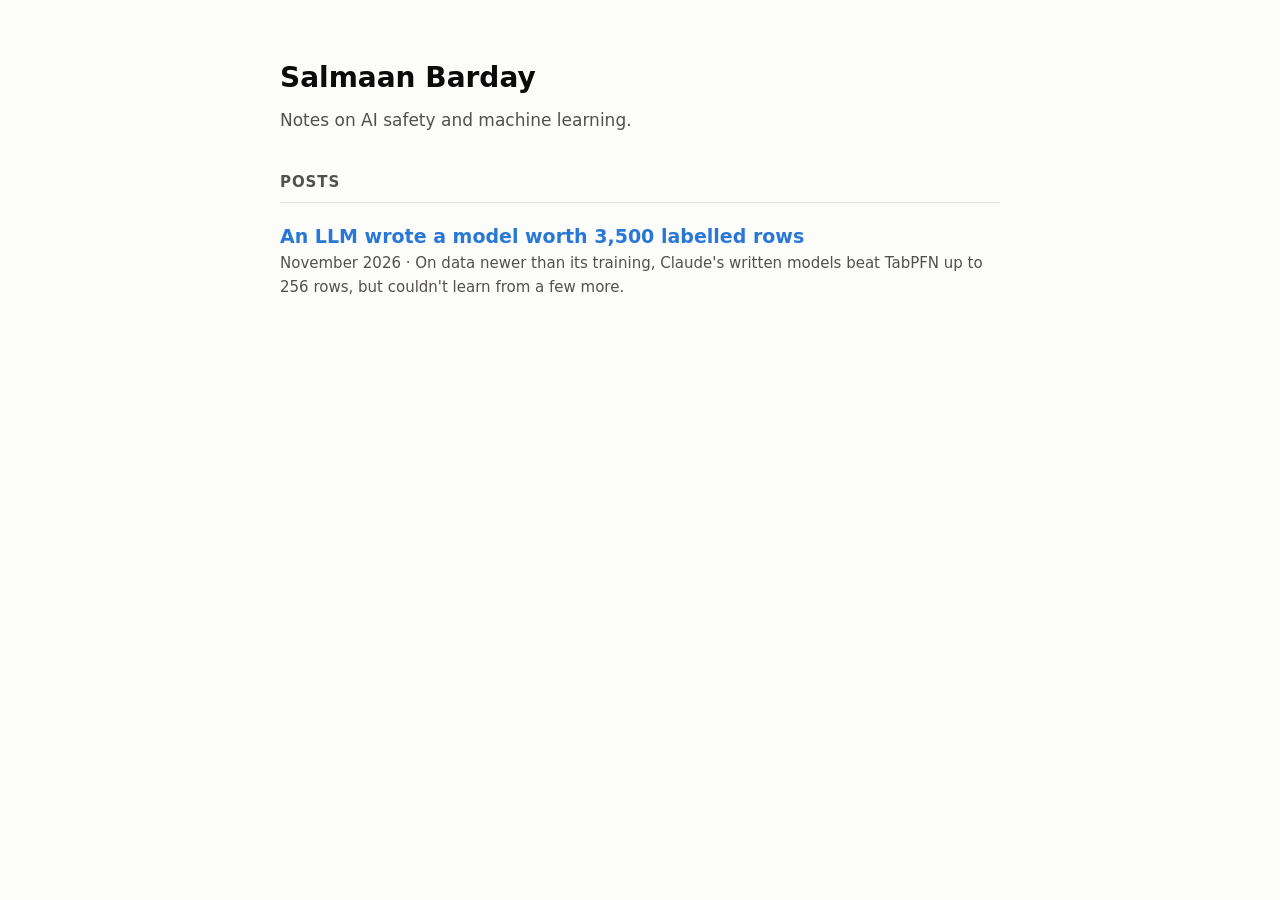
==== index.html @ 2b2710a7 "Add blog post: An LLM wrote a model worth 3,500 labelled rows Co-Authored-By: Claude Opus 5.5 <norep" ====
<!doctype html>
<html lang="en">
<head>
<meta charset="utf-8">
<meta name="viewport" content="width=device-width, initial-scale=1">
<title>Salmaan Barday</title>
<style>
  :root { --bg: #fcfcfb; --ink: #0b0b0b; --ink2: #52514e; --rule: #e1e0d9; --accent: #2a78d6; }
  @media (prefers-color-scheme: dark) { :root { --bg: #161615; --ink: #f0efec; --ink2: #c3c2b7; --rule: #2c2c2a; --accent: #5598e7; } }
  body { margin: 0; background: var(--bg); color: var(--ink); font: 17px/1.6 system-ui, -apple-system, "Segoe UI", Inter, Roboto, sans-serif; }
  main { max-width: 720px; margin: 0 auto; padding: 56px 20px; }
  h1 { font-size: 28px; margin: 0 0 6px; }
  .sub { color: var(--ink2); margin: 0 0 36px; }
  h2 { font-size: 15px; text-transform: uppercase; letter-spacing: 0.06em; color: var(--ink2); font-weight: 600;
       border-bottom: 1px solid var(--rule); padding-bottom: 8px; }
  a { color: var(--accent); text-decoration: none; }
  a:hover { text-decoration: underline; }
  .post { margin: 18px 0; }
  .post a { font-size: 19px; font-weight: 600; }
  .post div { color: var(--ink2); font-size: 15px; }
</style>
</head>
<body>
<main>
  <h1>Salmaan Barday</h1>
  <p class="sub">Notes on AI safety and machine learning.</p>
  <h2>Posts</h2>
  <div class="post">
    <a href="blog/llm-written-models/">An LLM wrote a model worth 3,500 labelled rows</a>
    <div>November 2026 · On data newer than its training, Claude's written models beat TabPFN up to 256 rows, but couldn't learn from a few more.</div>
  </div>
</main>
</body>
</html>
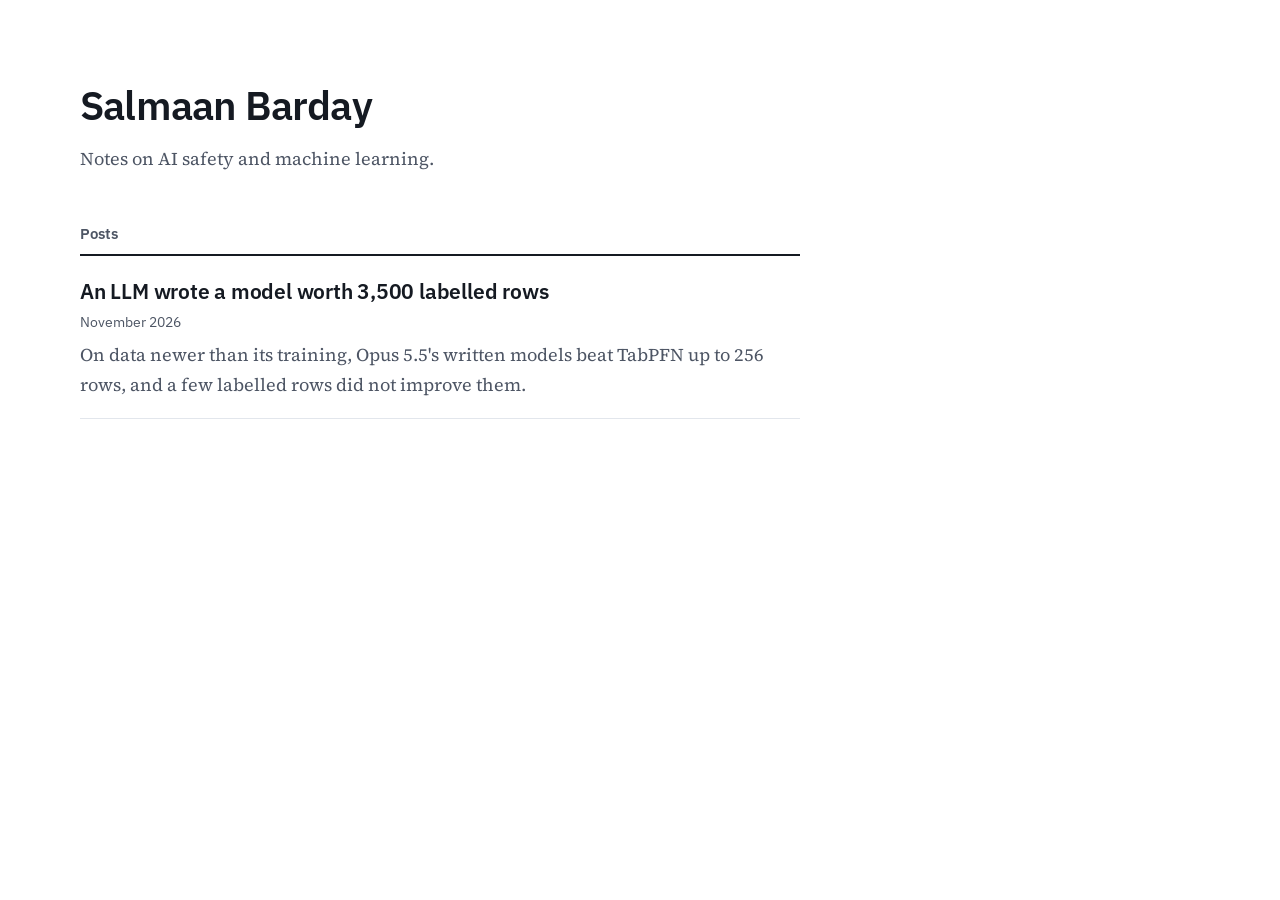
==== commit b4ce609b: "Redesign the post: wider layout, typeset maths, Opus 5.5 naming, clearer second figure Co-Authored-B" ====
--- a/index.html
+++ b/index.html
@@ -4,20 +4,21 @@
 <meta charset="utf-8">
 <meta name="viewport" content="width=device-width, initial-scale=1">
 <title>Salmaan Barday</title>
+<link rel="stylesheet" href="assets/fonts.css">
 <style>
-  :root { --bg: #fcfcfb; --ink: #0b0b0b; --ink2: #52514e; --rule: #e1e0d9; --accent: #2a78d6; }
-  @media (prefers-color-scheme: dark) { :root { --bg: #161615; --ink: #f0efec; --ink2: #c3c2b7; --rule: #2c2c2a; --accent: #5598e7; } }
-  body { margin: 0; background: var(--bg); color: var(--ink); font: 17px/1.6 system-ui, -apple-system, "Segoe UI", Inter, Roboto, sans-serif; }
-  main { max-width: 720px; margin: 0 auto; padding: 56px 20px; }
-  h1 { font-size: 28px; margin: 0 0 6px; }
-  .sub { color: var(--ink2); margin: 0 0 36px; }
-  h2 { font-size: 15px; text-transform: uppercase; letter-spacing: 0.06em; color: var(--ink2); font-weight: 600;
-       border-bottom: 1px solid var(--rule); padding-bottom: 8px; }
-  a { color: var(--accent); text-decoration: none; }
-  a:hover { text-decoration: underline; }
-  .post { margin: 18px 0; }
-  .post a { font-size: 19px; font-weight: 600; }
-  .post div { color: var(--ink2); font-size: 15px; }
+  :root { --bg: #ffffff; --ink: #151a22; --ink2: #4d5564; --rule: #e2e6ec; --accent: #2a78d6; }
+  body { margin: 0; background: var(--bg); color: var(--ink); font: 18px/1.65 "Source Serif 4", Georgia, serif; }
+  main { max-width: 1120px; margin: 0 auto; padding: 72px 28px; }
+  h1, h2, .post a, .post .when { font-family: "IBM Plex Sans", system-ui, sans-serif; }
+  h1 { font-size: 40px; font-weight: 600; letter-spacing: -0.02em; margin: 0 0 6px; }
+  .sub { color: var(--ink2); margin: 0 0 48px; }
+  h2 { font-size: 15px; font-weight: 600; color: var(--ink2); border-bottom: 2px solid var(--ink); padding-bottom: 8px; margin: 0; max-width: 720px; }
+  .post { padding: 18px 0; border-bottom: 1px solid var(--rule); max-width: 720px; }
+  .post a { color: var(--ink); font-size: 21px; font-weight: 600; text-decoration: none; letter-spacing: -0.01em; }
+  .post a:hover, .post a:focus-visible { color: var(--accent); }
+  .post .when { font-size: 14px; color: var(--ink2); margin-top: 2px; }
+  .post p { margin: 6px 0 0; color: var(--ink2); }
+  @media (max-width: 860px) { main { padding: 44px 18px; } h1 { font-size: 30px; } }
 </style>
 </head>
 <body>
@@ -27,7 +28,8 @@
   <h2>Posts</h2>
   <div class="post">
     <a href="blog/llm-written-models/">An LLM wrote a model worth 3,500 labelled rows</a>
-    <div>November 2026 · On data newer than its training, Claude's written models beat TabPFN up to 256 rows, but couldn't learn from a few more.</div>
+    <div class="when">November 2026</div>
+    <p>On data newer than its training, Opus 5.5's written models beat TabPFN up to 256 rows, and a few labelled rows did not improve them.</p>
   </div>
 </main>
 </body>
--- a/assets/fonts.css
+++ b/assets/fonts.css
@@ -0,0 +1,6 @@
+@font-face { font-family: "IBM Plex Sans"; font-style: normal; font-weight: 400; font-display: swap; src: url("fonts/ibm-plex-sans-latin-400-normal.woff2") format("woff2"); }
+@font-face { font-family: "IBM Plex Sans"; font-style: normal; font-weight: 500; font-display: swap; src: url("fonts/ibm-plex-sans-latin-500-normal.woff2") format("woff2"); }
+@font-face { font-family: "IBM Plex Sans"; font-style: normal; font-weight: 600; font-display: swap; src: url("fonts/ibm-plex-sans-latin-600-normal.woff2") format("woff2"); }
+@font-face { font-family: "Source Serif 4"; font-style: normal; font-weight: 400; font-display: swap; src: url("fonts/source-serif-4-latin-400-normal.woff2") format("woff2"); }
+@font-face { font-family: "Source Serif 4"; font-style: normal; font-weight: 600; font-display: swap; src: url("fonts/source-serif-4-latin-600-normal.woff2") format("woff2"); }
+@font-face { font-family: "Source Serif 4"; font-style: italic; font-weight: 400; font-display: swap; src: url("fonts/source-serif-4-latin-400-italic.woff2") format("woff2"); }
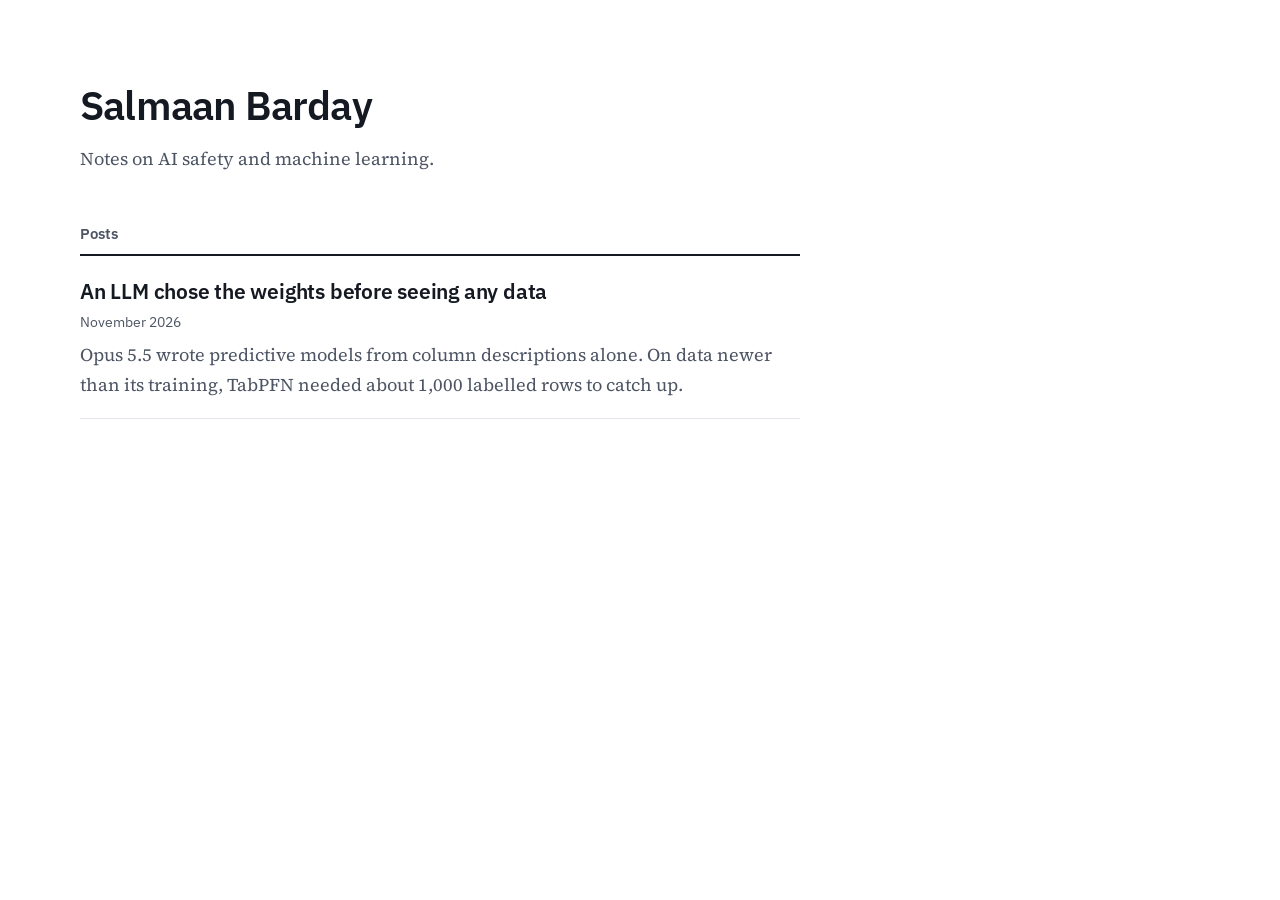
==== commit ca1e1266: "New title: An LLM chose the weights before seeing any data Co-Authored-By: Claude Opus 5.5 <noreply@" ====
--- a/index.html
+++ b/index.html
@@ -27,9 +27,9 @@
   <p class="sub">Notes on AI safety and machine learning.</p>
   <h2>Posts</h2>
   <div class="post">
-    <a href="blog/llm-written-models/">An LLM wrote a model worth 3,500 labelled rows</a>
+    <a href="blog/llm-written-models/">An LLM chose the weights before seeing any data</a>
     <div class="when">November 2026</div>
-    <p>On data newer than its training, Opus 5.5's written models beat TabPFN up to 256 rows, and a few labelled rows did not improve them.</p>
+    <p>Opus 5.5 wrote predictive models from column descriptions alone. On data newer than its training, TabPFN needed about 1,000 labelled rows to catch up.</p>
   </div>
 </main>
 </body>
